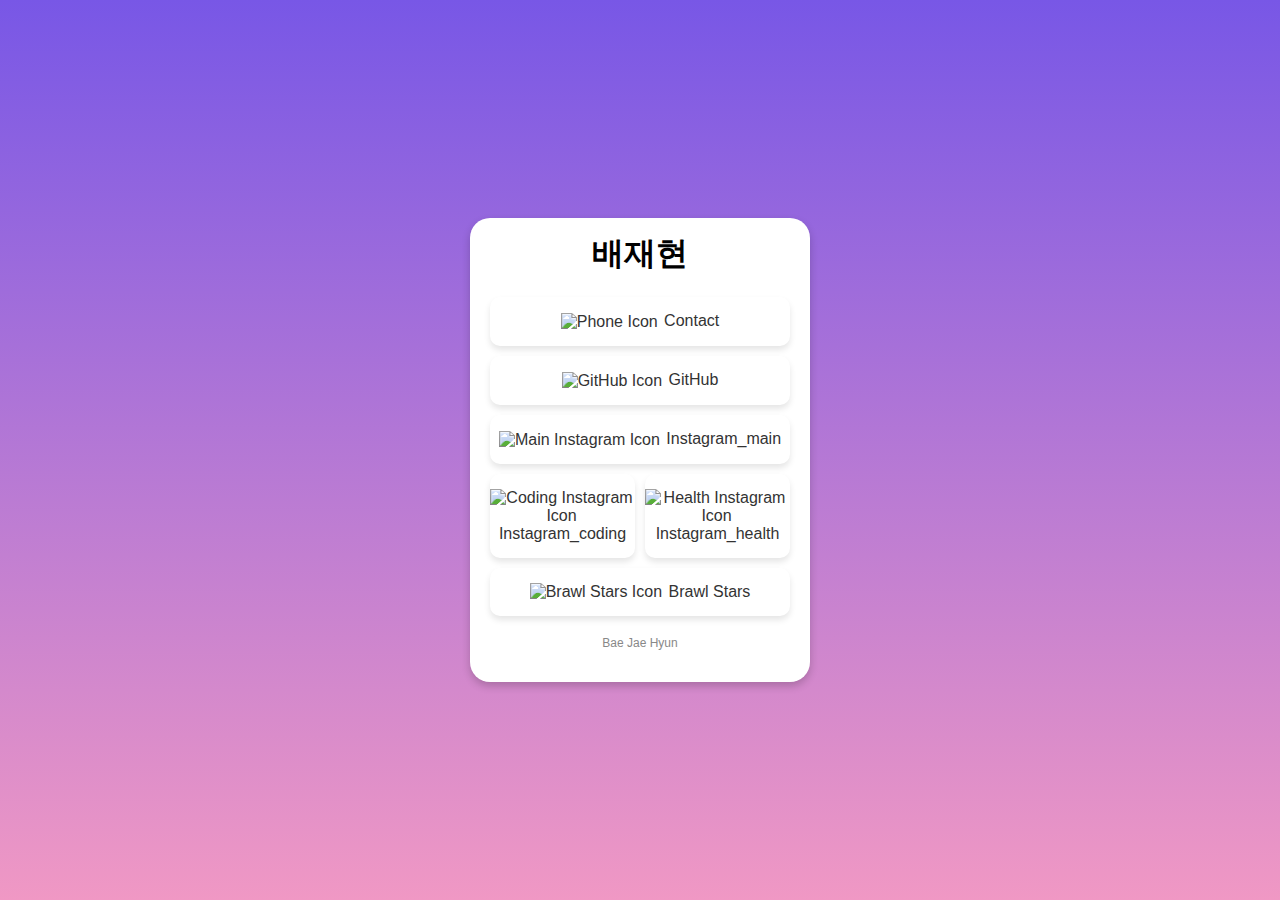
==== index.html @ c152a652 "Update index.html" ====
<!DOCTYPE html>
<html lang="ko">
<head>
    <meta charset="UTF-8">
    <meta name="viewport" content="width=device-width, initial-scale=1.0">
    <title>배재현</title>
    <link rel="stylesheet" href="style.css">
</head>
<body>
    <div class="container">
        <h1 class="name">배재현</h1>
        <div class="profile">
            <div class="links">
                <a href="tel:010-8430-0753" class="call-button">
                    <img src="https://th.bing.com/th?id=OIP.-E1nyNiDwsbGPKJij_xTUwHaHa&w=250&h=250&c=8&rs=1&qlt=90&o=6&pid=3.1&rm=2" class="small-icon" alt="Phone Icon">
                    Contact
                </a>
                <a href="https://github.com/JH0814zz/" class="link">
                    <img src="https://www.bing.com/th?id=OIP.LBisOgXiynuesiymg4f6HwHaEN&w=184&h=100&c=8&rs=1&qlt=90&o=6&pid=3.1&rm=2" class="small-icon" alt="GitHub Icon">
                    GitHub

                    
                </a>

                <a href="https://www.instagram.com/_https.jh_" class="link">
                    <img src="https://th.bing.com/th?id=OIP.S_VfvvqdreA1bFseUIRrcwHaHa&w=250&h=250&c=8&rs=1&qlt=90&o=6&pid=3.1&rm=2" class="small-icon" alt="Main Instagram Icon">
                    Instagram_main
                </a>
                
                
                <div class="link-split-container">
                    <a href="https://www.instagram.com/_coding.jh_" class="link-split">
                        <img src="https://th.bing.com/th/id/OIP.543To79wjetSq4MpMdxcTgAAAA?w=182&h=182&c=7&r=0&o=5&pid=1.7" class="small-icon" alt="Coding Instagram Icon">
                        Instagram_coding
                    </a>
                    <a href="https://www.instagram.com/_health.jh_" class="link-split">
                        <img src="https://th.bing.com/th/id/OIP.uFeAlhdfilHPK-HDIYjmlwHaFy?w=250&h=195&c=7&r=0&o=5&pid=1.7" class="small-icon" alt="Health Instagram Icon">
                        Instagram_health
                    </a>
                </div>
                
                <a href="https://link.brawlstars.com/invite/friend/kr?tag=RRVPR0YQJ&token=y28wzzrs" class="link">
                    <img src="https://th.bing.com/th/id/OIP.eGAFy2Xc_wcasR1VEmD1BAHaFj?w=244&h=183&c=7&r=0&o=5&pid=1.7" class="small-icon" alt="Brawl Stars Icon">
                    Brawl Stars
                </a>
            </div>
            <footer>
                <p>Bae Jae Hyun</p>
            </footer>
        </div>
    </div>
</body>
</html>
---- style.css ----
/* styles.css */

h1 {
    margin-top: -1.5mm;
}

footer p {
    font-size: 12px;
    color: #888;
    margin-top: 20px;
}

.small-icon {
    width: 20px;
    height: auto;
    margin-right: 2px;
    vertical-align: middle;
}

body, html {
    margin: 0;
    padding: 0;
    font-family: Arial, sans-serif;
    background: linear-gradient(180deg, #7857e6, #f098c4);
    height: 100vh;
    display: flex;
    justify-content: center;
    align-items: center;
}

.container {
    text-align: center;
    width: 300px;
    background: white;
    border-radius: 20px;
    padding: 20px;
    box-shadow: 0 4px 8px rgba(0, 0, 0, 0.2);
}

.logo {
    width: 80px;
    margin-bottom: 0px;
}

.profile h1 {
    font-size: 18px;
    color: #555;
    margin-bottom: 30px;
}

.links .link {
    display: block;
    text-decoration: none;
    background-color: #ffffff;
    color: #333;
    padding: 15px 0;
    margin: 10px 0;
    border-radius: 10px;
    box-shadow: 0 4px 6px rgba(0, 0, 0, 0.1);
    transition: all 0.2s ease;
}

.links .link:hover {
    background-color: #f0f0f0;
    box-shadow: 0 6px 8px rgba(0, 0, 0, 0.15);
}

.call-button {
    display: block;
    text-decoration: none;
    background-color: #ffffff;
    color: #333;
    padding: 15px 0;
    margin: 10px 0;
    border-radius: 10px;
    box-shadow: 0 4px 6px rgba(0, 0, 0, 0.1);
    transition: all 0.2s ease;
}

.call-button:hover {
    background-color: #f0f0f0;
    box-shadow: 0 6px 8px rgba(0, 0, 0, 0.15);
}

.link-split-container {
    display: flex;
}

.link-split {
    flex: 1;
    text-decoration: none;
    background-color: #ffffff;
    color: #333;
    padding: 15px 0;
    border-radius: 10px;
    box-shadow: 0 4px 6px rgba(0, 0, 0, 0.1);
    transition: all 0.2s ease;
    text-align: center;
}

.link-split:hover {
    background-color: #f0f0f0;
    box-shadow: 0 6px 8px rgba(0, 0, 0, 0.15);
}

.link-split + .link-split {
    margin-left: 10px;
}
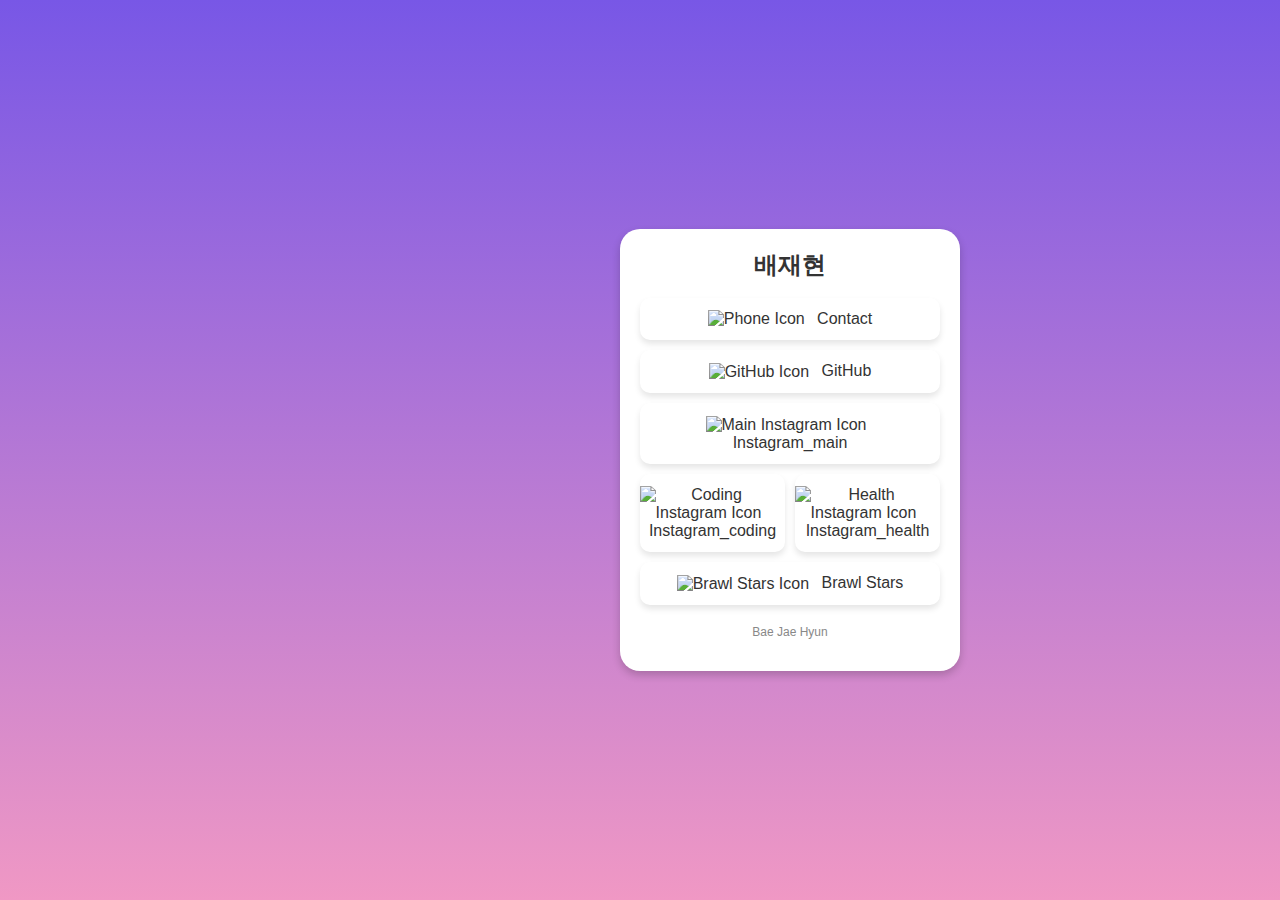
==== commit c9a841c7: "Update index.html" ====
--- a/index.html
+++ b/index.html
@@ -7,6 +7,13 @@
     <link rel="stylesheet" href="style.css">
 </head>
 <body>
+
+    <!-- 배경 비디오 -->
+    <video autoplay muted loop class="background-video">
+        <source src="bgmovie.mp4" type="video/mp4">
+        Your browser does not support the video tag.
+    </video>
+    
     <div class="container">
         <h1 class="name">배재현</h1>
         <div class="profile">
--- a/style.css
+++ b/style.css
@@ -1,89 +1,68 @@
-/* styles.css */
+/* style.css */
+
+body, html {
+    margin: 0;
+    padding: 0;
+    font-family: Arial, sans-serif;
+    background: linear-gradient(180deg, #7857e6, #f098c4);
+    display: flex;
+    justify-content: center;
+    align-items: center;
+    min-height: 100vh;
+}
+
+.container {
+    width: 300px;
+    max-width: 90%;
+    background: white;
+    border-radius: 20px;
+    padding: 20px;
+    box-shadow: 0 4px 8px rgba(0, 0, 0, 0.2);
+    margin: 40px 0;
+}
 
 h1 {
-    margin-top: -1.5mm;
+    font-size: 24px;
+    color: #333;
+    margin-top: 0;
+    text-align: center;
 }
 
 footer p {
     font-size: 12px;
     color: #888;
     margin-top: 20px;
+    text-align: center;
 }
 
 .small-icon {
     width: 20px;
     height: auto;
-    margin-right: 2px;
+    margin-right: 8px;
     vertical-align: middle;
 }
 
-body, html {
-    margin: 0;
-    padding: 0;
-    font-family: Arial, sans-serif;
-    background: linear-gradient(180deg, #7857e6, #f098c4);
-    height: 100vh;
-    display: flex;
-    justify-content: center;
-    align-items: center;
-}
-
-.container {
-    text-align: center;
-    width: 300px;
-    background: white;
-    border-radius: 20px;
-    padding: 20px;
-    box-shadow: 0 4px 8px rgba(0, 0, 0, 0.2);
-}
-
-.logo {
-    width: 80px;
-    margin-bottom: 0px;
-}
-
-.profile h1 {
-    font-size: 18px;
-    color: #555;
-    margin-bottom: 30px;
-}
-
-.links .link {
+.links .link, .links .call-button {
     display: block;
     text-decoration: none;
     background-color: #ffffff;
     color: #333;
-    padding: 15px 0;
+    padding: 12px;
     margin: 10px 0;
     border-radius: 10px;
     box-shadow: 0 4px 6px rgba(0, 0, 0, 0.1);
-    transition: all 0.2s ease;
+    transition: background-color 0.2s;
+    text-align: center;
 }
 
-.links .link:hover {
+.links .link:hover, .links .call-button:hover {
     background-color: #f0f0f0;
-    box-shadow: 0 6px 8px rgba(0, 0, 0, 0.15);
-}
-
-.call-button {
-    display: block;
-    text-decoration: none;
-    background-color: #ffffff;
-    color: #333;
-    padding: 15px 0;
-    margin: 10px 0;
-    border-radius: 10px;
-    box-shadow: 0 4px 6px rgba(0, 0, 0, 0.1);
-    transition: all 0.2s ease;
-}
-
-.call-button:hover {
-    background-color: #f0f0f0;
-    box-shadow: 0 6px 8px rgba(0, 0, 0, 0.15);
 }
 
 .link-split-container {
     display: flex;
+    gap: 10px;
+    margin-top: 10px;
 }
 
 .link-split {
@@ -91,18 +70,13 @@
     text-decoration: none;
     background-color: #ffffff;
     color: #333;
-    padding: 15px 0;
+    padding: 12px 0;
     border-radius: 10px;
     box-shadow: 0 4px 6px rgba(0, 0, 0, 0.1);
-    transition: all 0.2s ease;
+    transition: background-color 0.2s;
     text-align: center;
 }
 
 .link-split:hover {
     background-color: #f0f0f0;
-    box-shadow: 0 6px 8px rgba(0, 0, 0, 0.15);
 }
-
-.link-split + .link-split {
-    margin-left: 10px;
-}
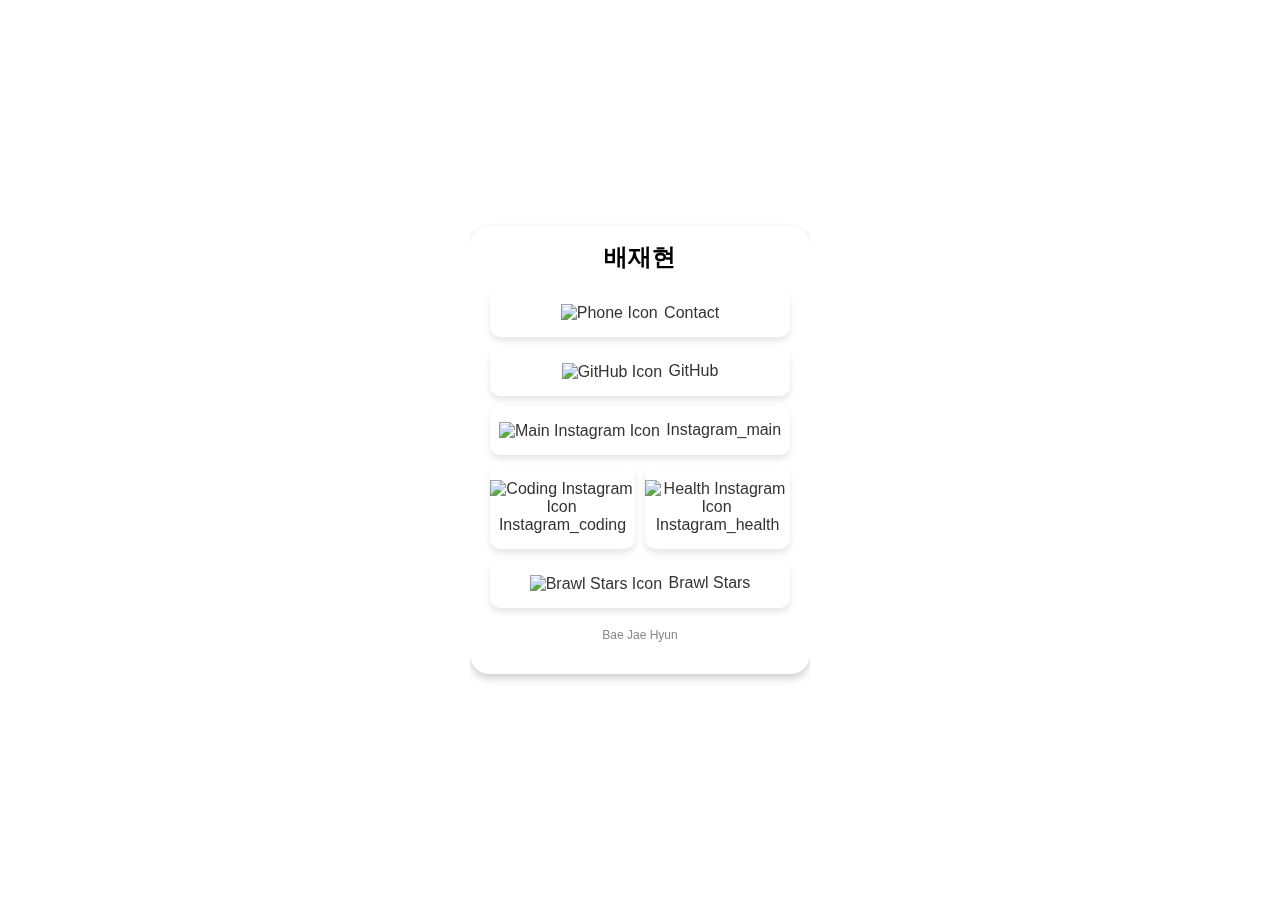
==== commit 7dbd1419: "Update index.html" ====
--- a/index.html
+++ b/index.html
@@ -4,7 +4,7 @@
     <meta charset="UTF-8">
     <meta name="viewport" content="width=device-width, initial-scale=1.0">
     <title>배재현</title>
-    <link rel="stylesheet" href="style.css">
+    <link rel="stylesheet" href="https://JH0814zz.github.io/BaeJaeHyun/style.css">
 </head>
 <body>
 
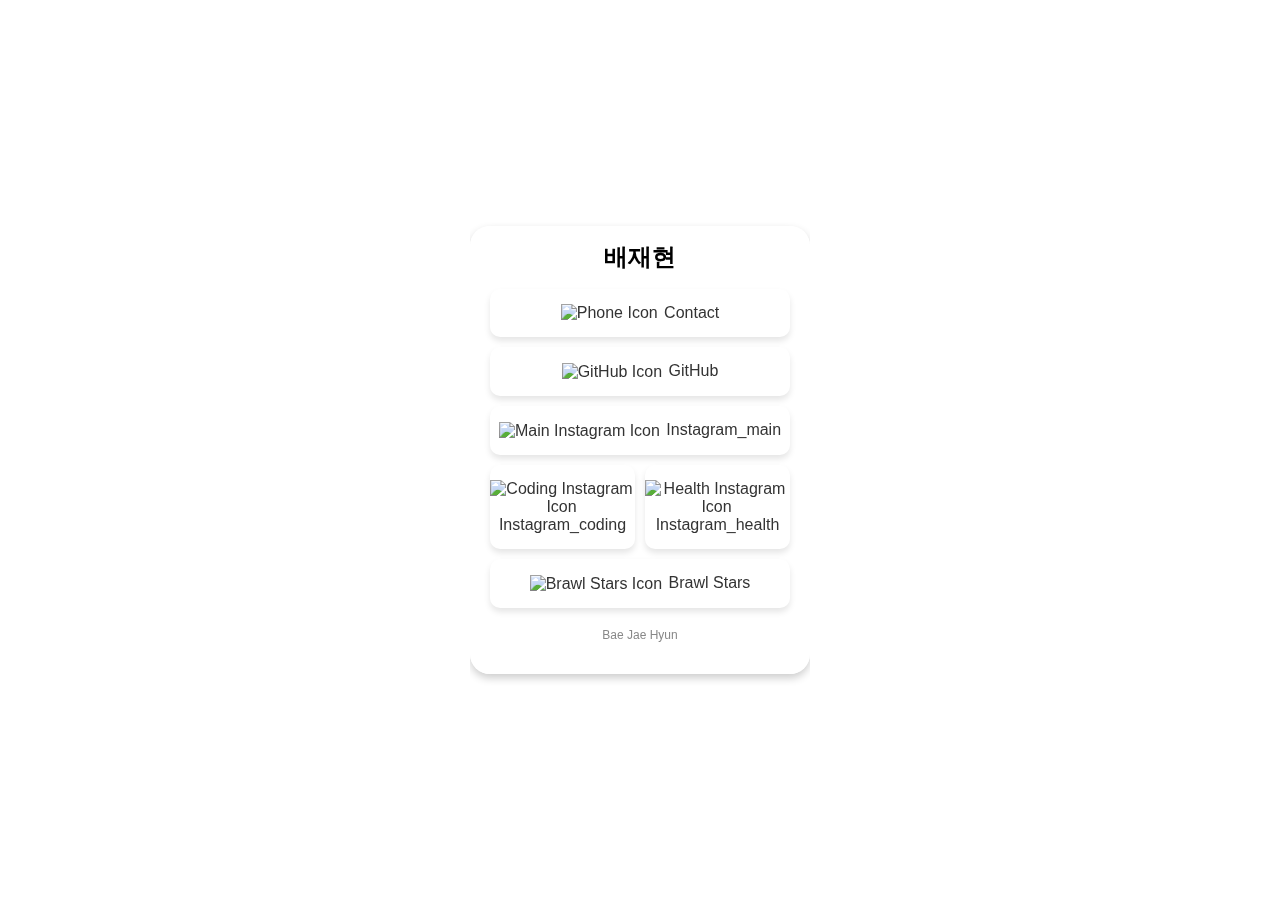
==== commit 8946b542: "Update index.html" ====
--- a/index.html
+++ b/index.html
@@ -4,7 +4,7 @@
     <meta charset="UTF-8">
     <meta name="viewport" content="width=device-width, initial-scale=1.0">
     <title>배재현</title>
-    <link rel="stylesheet" href="https://JH0814zz.github.io/BaeJaeHyun/style.css">
+    <link rel="stylesheet" href="https://JH0814zz.github.io/BaeJaeHyun/style.css?version=1.0">
 </head>
 <body>
 
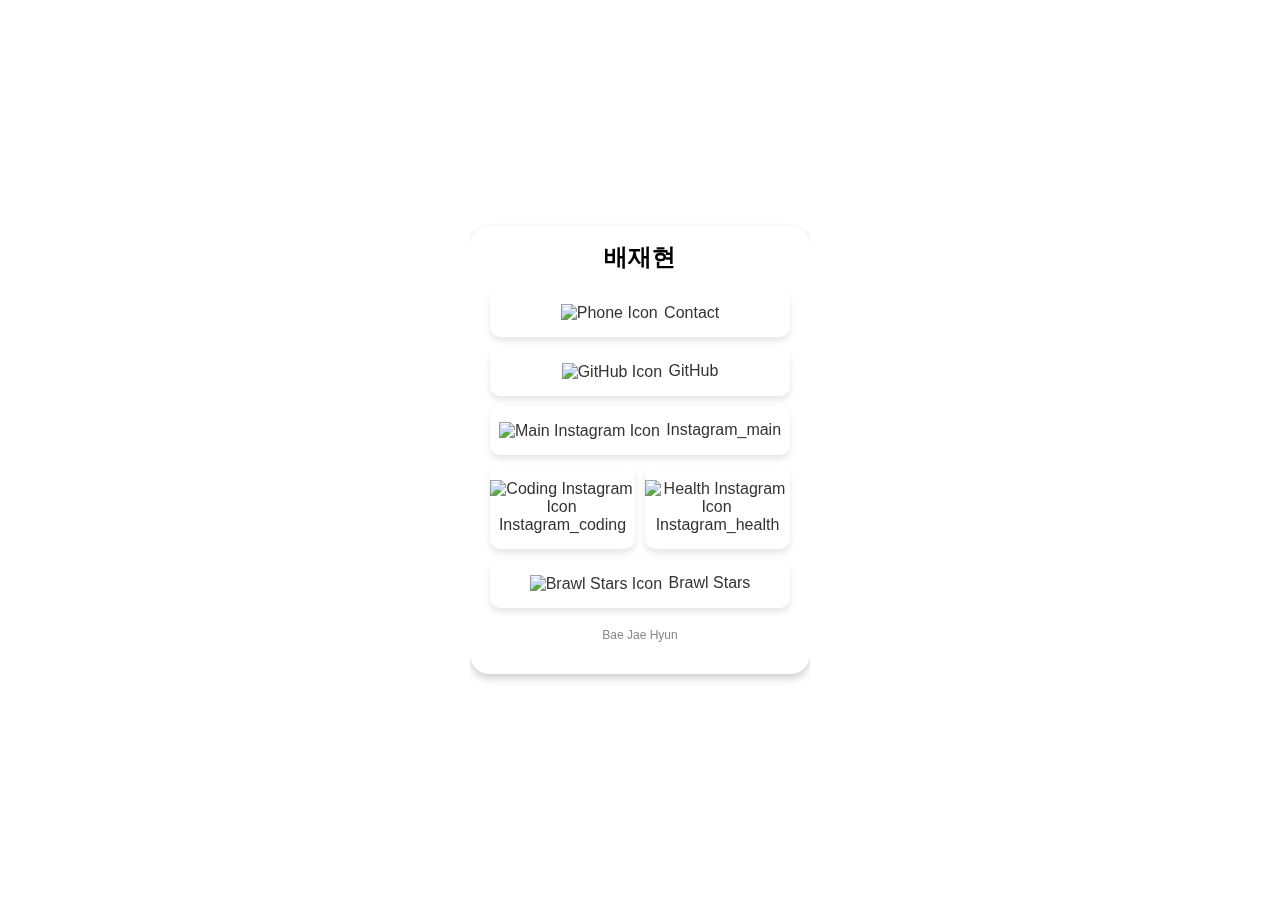
==== commit cc7c2e3e: "Update index.html" ====
--- a/index.html
+++ b/index.html
@@ -9,7 +9,7 @@
 <body>
 
     <!-- 배경 비디오 -->
-    <video autoplay muted loop class="background-video">
+    <video autoplay muted loop class="background-video" autoplay muted loop playsinline>
         <source src="bgmovie.mp4" type="video/mp4">
         Your browser does not support the video tag.
     </video>
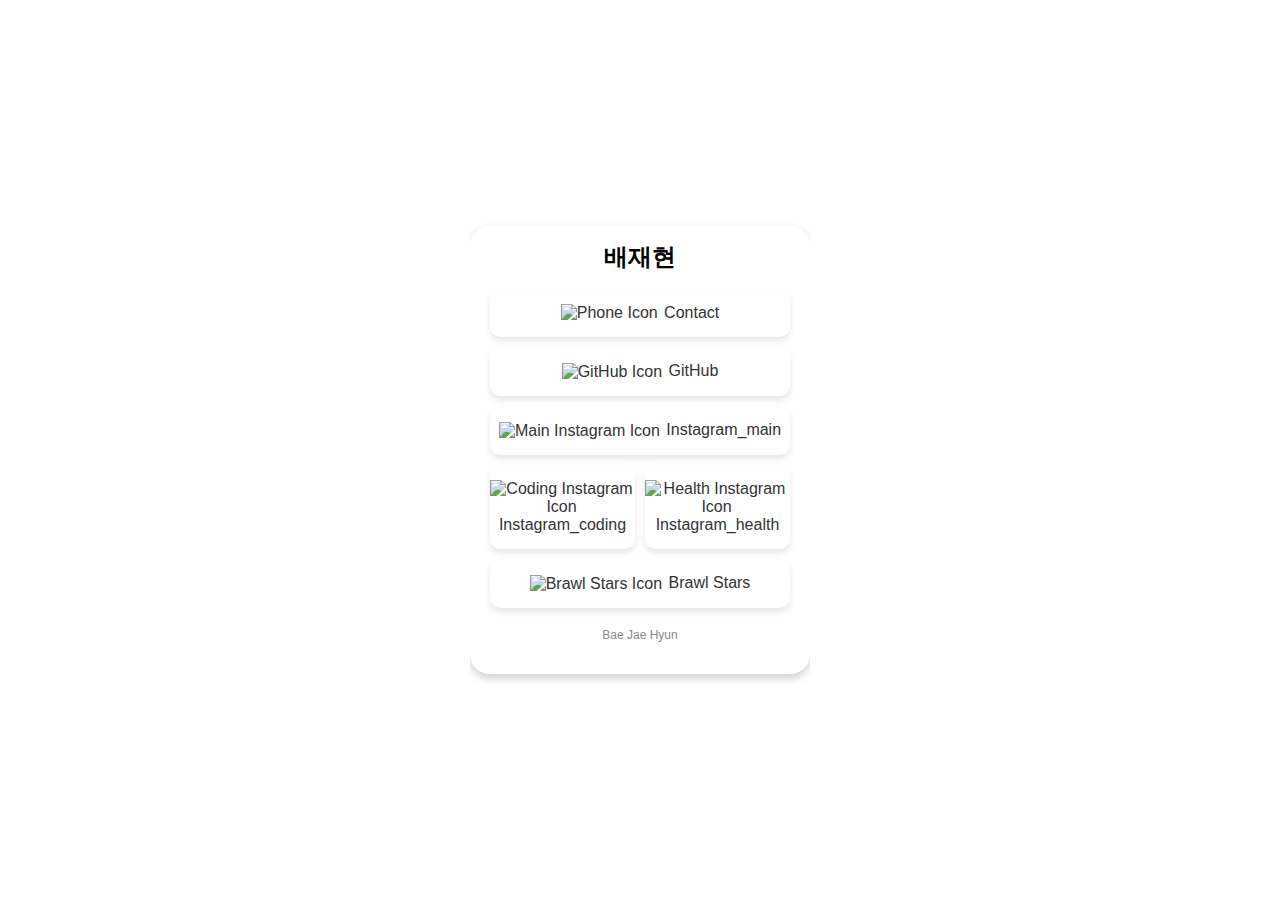
==== commit bfc3dee7: "Update index.html" ====
--- a/index.html
+++ b/index.html
@@ -4,16 +4,9 @@
     <meta charset="UTF-8">
     <meta name="viewport" content="width=device-width, initial-scale=1.0">
     <title>배재현</title>
-    <link rel="stylesheet" href="https://JH0814zz.github.io/BaeJaeHyun/style.css?version=1.0">
+    <link rel="stylesheet" href="style.css">
 </head>
 <body>
-
-    <!-- 배경 비디오 -->
-    <video autoplay muted loop class="background-video" autoplay muted loop playsinline>
-        <source src="bgmovie.mp4" type="video/mp4">
-        Your browser does not support the video tag.
-    </video>
-    
     <div class="container">
         <h1 class="name">배재현</h1>
         <div class="profile">
@@ -25,15 +18,11 @@
                 <a href="https://github.com/JH0814zz/" class="link">
                     <img src="https://www.bing.com/th?id=OIP.LBisOgXiynuesiymg4f6HwHaEN&w=184&h=100&c=8&rs=1&qlt=90&o=6&pid=3.1&rm=2" class="small-icon" alt="GitHub Icon">
                     GitHub
-
-                    
                 </a>
-
                 <a href="https://www.instagram.com/_https.jh_" class="link">
                     <img src="https://th.bing.com/th?id=OIP.S_VfvvqdreA1bFseUIRrcwHaHa&w=250&h=250&c=8&rs=1&qlt=90&o=6&pid=3.1&rm=2" class="small-icon" alt="Main Instagram Icon">
                     Instagram_main
                 </a>
-                
                 
                 <div class="link-split-container">
                     <a href="https://www.instagram.com/_coding.jh_" class="link-split">
--- a/style.css
+++ b/style.css
@@ -0,0 +1,102 @@
+/* style.css */
+
+body, html {
+    margin: 0;
+    padding: 0;
+    font-family: Arial, sans-serif;
+    height: 100vh;
+    overflow: hidden; /* 스크롤바 숨기기 */
+    display: flex;
+    justify-content: center;
+    align-items: center;
+}
+
+/* 배경 비디오 스타일 */
+.background-video {
+    position: fixed;
+    top: 0;
+    left: 0;
+    width: 100vw;
+    height: 100vh;
+    object-fit: cover;
+    z-index: -1;
+}
+
+.container {
+    width: 300px;
+    max-width: 90%;
+    background: rgba(255, 255, 255, 0.8); /* 반투명 배경 */
+    border-radius: 20px;
+    padding: 20px;
+    box-shadow: 0 4px 8px rgba(0, 0, 0, 0.2);
+    text-align: center;
+}
+
+.name {
+    margin-top: -1.5mm;
+    font-size: 24px;
+}
+
+.profile h1 {
+    font-size: 18px;
+    color: #555;
+    margin-bottom: 30px;
+}
+
+.links .link,
+.call-button {
+    display: block;
+    text-decoration: none;
+    background-color: #ffffff;
+    color: #333;
+    padding: 15px 0;
+    margin: 10px 0;
+    border-radius: 10px;
+    box-shadow: 0 4px 6px rgba(0, 0, 0, 0.1);
+    transition: all 0.2s ease;
+}
+
+.link:hover,
+.call-button:hover {
+    background-color: #f0f0f0;
+    box-shadow: 0 6px 8px rgba(0, 0, 0, 0.15);
+}
+
+.small-icon {
+    width: 20px;
+    height: auto;
+    margin-right: 2px;
+    vertical-align: middle;
+}
+
+.link-split-container {
+    display: flex;
+}
+
+.link-split {
+    flex: 1;
+    text-decoration: none;
+    background-color: #ffffff;
+    color: #333;
+    padding: 15px 0;
+    border-radius: 10px;
+    box-shadow: 0 4px 6px rgba(0, 0, 0, 0.1);
+    transition: all 0.2s ease;
+    text-align: center;
+}
+
+.link-split:hover {
+    background-color: #f0f0f0;
+    box-shadow: 0 6px 8px rgba(0, 0, 0, 0.15);
+}
+
+/* 반쪽 링크 카드 스타일 */
+.link-split + .link-split {
+    margin-left: 10px;
+}
+
+footer p {
+    font-size: 12px;
+    color: #888;
+    margin-top: 20px;
+}
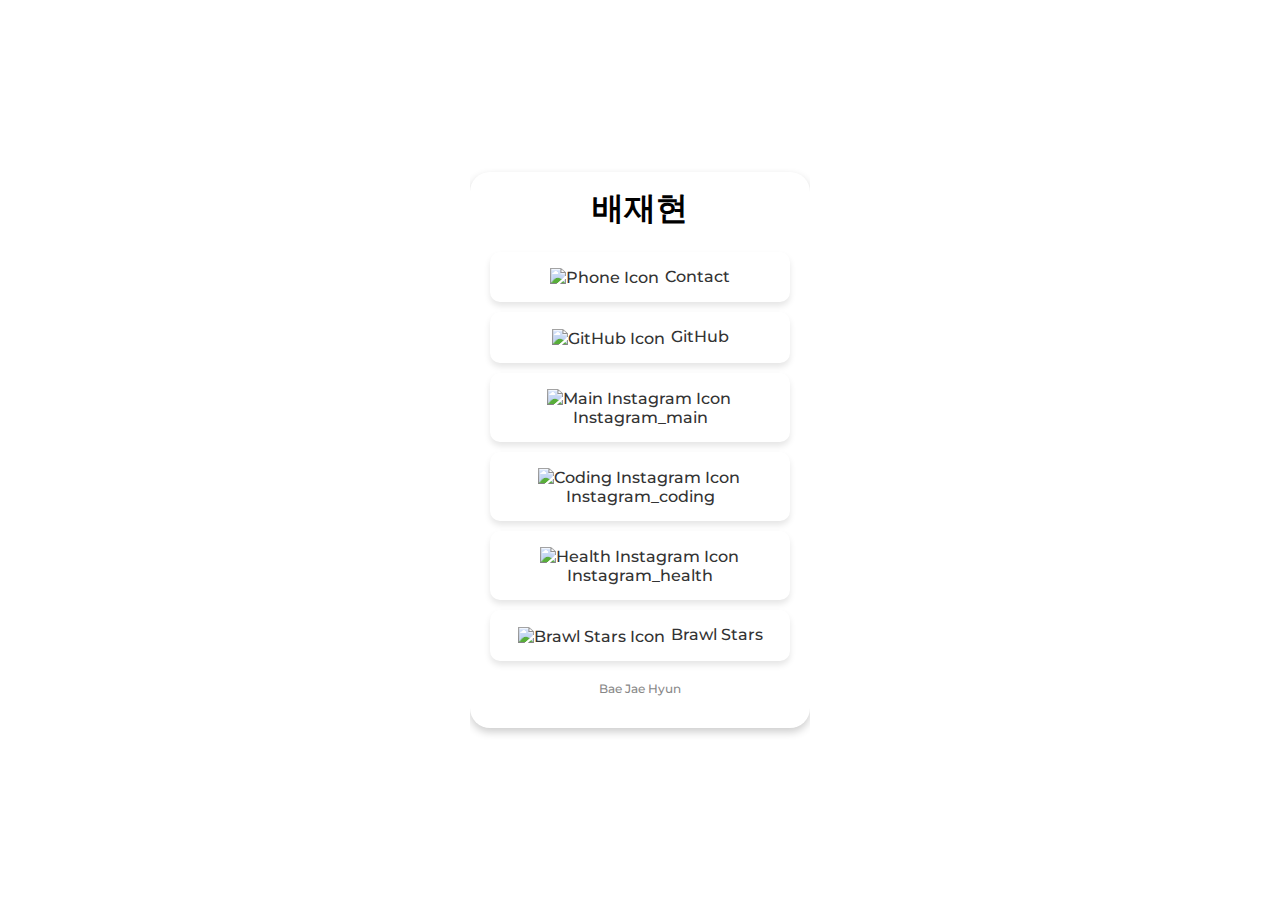
==== commit 374a3ff9: "Add files via upload" ====
--- a/index.html
+++ b/index.html
@@ -5,6 +5,9 @@
     <meta name="viewport" content="width=device-width, initial-scale=1.0">
     <title>배재현</title>
     <link rel="stylesheet" href="style.css">
+    <link rel="stylesheet" href="https://cdnjs.cloudflare.com/ajax/libs/animate.css/4.1.1/animate.min.css">
+    <link rel="stylesheet" href="https://cdn.rawgit.com/moonspam/NanumSquare/master/nanumsquare.css"> <!-- NanumSquare 폰트 -->
+    <link rel="stylesheet" href="https://fonts.googleapis.com/css2?family=Montserrat:wght@400;700&display=swap"> <!-- Montserrat 폰트 -->
 </head>
 <body>
     <div class="container">
@@ -45,5 +48,25 @@
             </footer>
         </div>
     </div>
+
+    <script>
+        // 모든 링크 요소에 클릭 이벤트 추가
+        const links = document.querySelectorAll('.link, .link-split');
+        
+        links.forEach(link => {
+            link.addEventListener('click', function(e) {
+                e.preventDefault(); // 링크 기본 동작을 막음
+                
+                // 클릭된 요소에 애니메이션 추가
+                link.classList.add('animate__animated', 'animate__zoomOutUp');
+                
+                // 애니메이션이 끝난 후 동작을 실행
+                link.addEventListener('animationend', function() {
+                    link.classList.remove('animate__animated', 'animate__zoomOutUp'); // 애니메이션 클래스 제거
+                    window.location.href = link.href; // 링크로 이동
+                });
+            });
+        });
+    </script>
 </body>
 </html>
--- a/style.css
+++ b/style.css
@@ -1,40 +1,46 @@
-/* style.css */
-
+/* 기본 설정 */
 body, html {
     margin: 0;
     padding: 0;
-    font-family: Arial, sans-serif;
+    font-family: 'Montserrat', sans-serif; /* 전체 폰트는 Montserrat로 설정 */
     height: 100vh;
-    overflow: hidden; /* 스크롤바 숨기기 */
+    overflow: hidden;
     display: flex;
     justify-content: center;
     align-items: center;
-}
-
-/* 배경 비디오 스타일 */
-.background-video {
-    position: fixed;
-    top: 0;
-    left: 0;
-    width: 100vw;
-    height: 100vh;
-    object-fit: cover;
-    z-index: -1;
+    background: url('bgmovie.gif') no-repeat center center fixed;
+    background-size: cover;
+    color: #000000; /* 글자 색을 완전 검정색으로 설정 */
+    font-weight: 500; /* 전체 폰트 두께를 기존 두께의 1.5배인 600으로 설정 */
 }
 
 .container {
+    text-align: center;
     width: 300px;
-    max-width: 90%;
-    background: rgba(255, 255, 255, 0.8); /* 반투명 배경 */
+    background: white;
     border-radius: 20px;
     padding: 20px;
     box-shadow: 0 4px 8px rgba(0, 0, 0, 0.2);
-    text-align: center;
 }
 
 .name {
     margin-top: -1.5mm;
-    font-size: 24px;
+    font-family: 'NanumSquare', sans-serif; /* 배재현 이름에만 NanumSquare 폰트 적용 */
+    font-weight: 600; /* 배재현 이름의 두께도 600으로 설정 */
+    color: #000000; /* 이름 텍스트 색상도 검정색으로 설정 */
+}
+
+footer p {
+    font-size: 12px;
+    color: #888;
+    margin-top: 20px;
+}
+
+.small-icon {
+    width: 20px;
+    height: auto;
+    margin-right: 2px;
+    vertical-align: middle;
 }
 
 .profile h1 {
@@ -43,8 +49,10 @@
     margin-bottom: 30px;
 }
 
+/* 버튼 및 링크 스타일 */
 .links .link,
-.call-button {
+.call-button,
+.link-split {
     display: block;
     text-decoration: none;
     background-color: #ffffff;
@@ -54,49 +62,35 @@
     border-radius: 10px;
     box-shadow: 0 4px 6px rgba(0, 0, 0, 0.1);
     transition: all 0.2s ease;
+    cursor: pointer;
+    position: relative; /* 가상 요소의 위치 기준 */
 }
 
-.link:hover,
-.call-button:hover {
-    background-color: #f0f0f0;
-    box-shadow: 0 6px 8px rgba(0, 0, 0, 0.15);
-}
-
-.small-icon {
-    width: 20px;
-    height: auto;
-    margin-right: 2px;
-    vertical-align: middle;
-}
-
-.link-split-container {
-    display: flex;
-}
-
-.link-split {
-    flex: 1;
-    text-decoration: none;
-    background-color: #ffffff;
-    color: #333;
-    padding: 15px 0;
-    border-radius: 10px;
-    box-shadow: 0 4px 6px rgba(0, 0, 0, 0.1);
-    transition: all 0.2s ease;
-    text-align: center;
-}
-
+/* 호버 효과 */
+.links .link:hover,
+.call-button:hover,
 .link-split:hover {
     background-color: #f0f0f0;
     box-shadow: 0 6px 8px rgba(0, 0, 0, 0.15);
 }
 
-/* 반쪽 링크 카드 스타일 */
-.link-split + .link-split {
-    margin-left: 10px;
+/* 밑줄 효과 */
+.links .link::after,
+.call-button::after,
+.link-split::after {
+    content: ''; /* 가상 요소에 내용 추가 */
+    position: absolute;
+    left: 0; /* 왼쪽 끝부터 시작 */
+    bottom: 0;
+    width: 0%; /* 초기에는 밑줄이 0% */
+    height: 2px; /* 밑줄 두께 */
+    background-color: #000000; /* 밑줄 색상 */
+    transition: width 0.3s ease; /* 너비가 증가하는 애니메이션 */
 }
 
-footer p {
-    font-size: 12px;
-    color: #888;
-    margin-top: 20px;
+/* 마우스를 올렸을 때 밑줄이 펼쳐지는 효과 */
+.links .link:hover::after,
+.call-button:hover::after,
+.link-split:hover::after {
+    width: 100%; /* 밑줄의 너비를 100%로 설정하여 양옆으로 펼쳐짐 */
 }
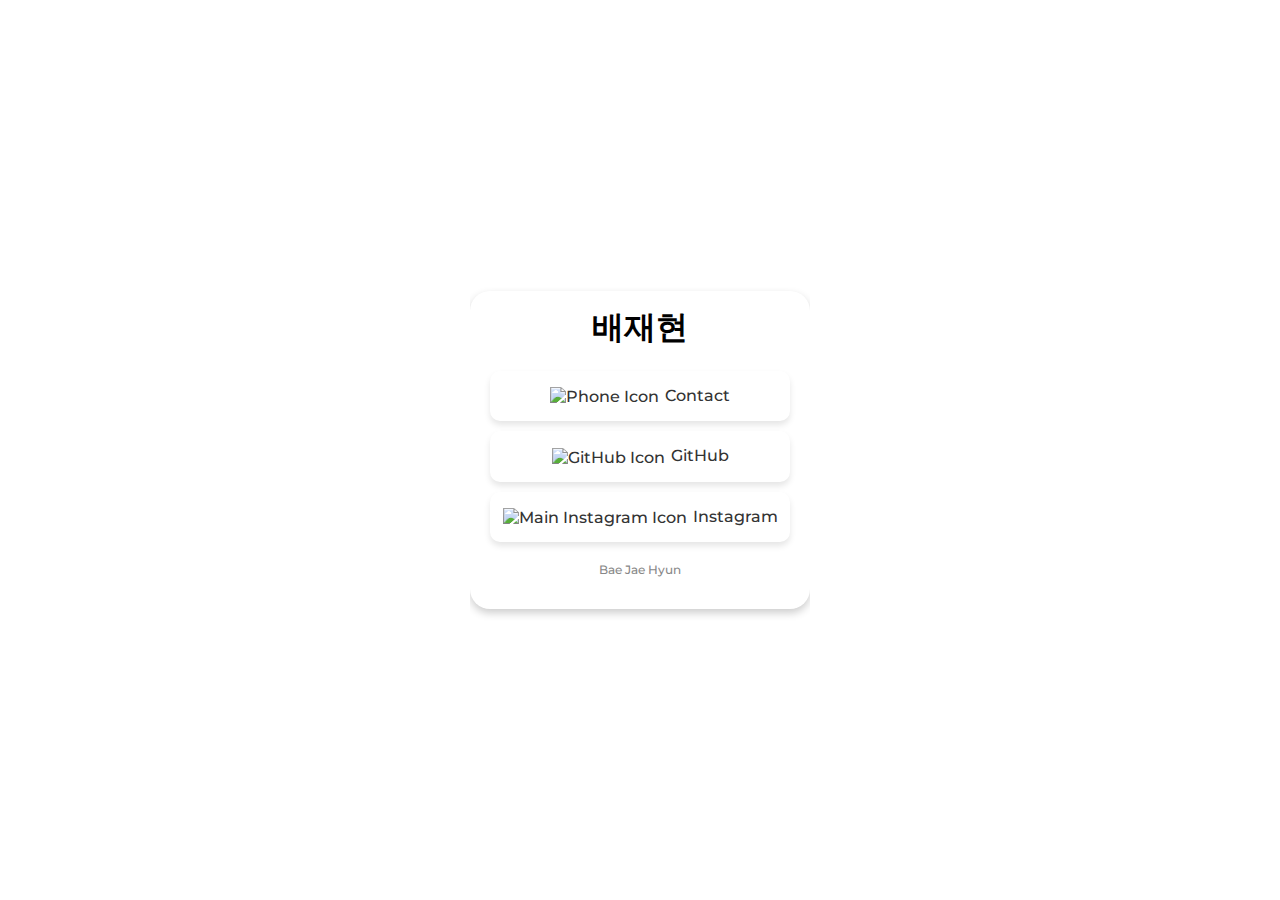
==== commit 266b704f: "index.html 업데이트" ====
--- a/index.html
+++ b/index.html
@@ -24,23 +24,7 @@
                 </a>
                 <a href="https://www.instagram.com/_https.jh_" class="link">
                     <img src="https://th.bing.com/th?id=OIP.S_VfvvqdreA1bFseUIRrcwHaHa&w=250&h=250&c=8&rs=1&qlt=90&o=6&pid=3.1&rm=2" class="small-icon" alt="Main Instagram Icon">
-                    Instagram_main
-                </a>
-                
-                <div class="link-split-container">
-                    <a href="https://www.instagram.com/_coding.jh_" class="link-split">
-                        <img src="https://th.bing.com/th/id/OIP.543To79wjetSq4MpMdxcTgAAAA?w=182&h=182&c=7&r=0&o=5&pid=1.7" class="small-icon" alt="Coding Instagram Icon">
-                        Instagram_coding
-                    </a>
-                    <a href="https://www.instagram.com/_health.jh_" class="link-split">
-                        <img src="https://th.bing.com/th/id/OIP.uFeAlhdfilHPK-HDIYjmlwHaFy?w=250&h=195&c=7&r=0&o=5&pid=1.7" class="small-icon" alt="Health Instagram Icon">
-                        Instagram_health
-                    </a>
-                </div>
-                
-                <a href="https://link.brawlstars.com/invite/friend/kr?tag=RRVPR0YQJ&token=y28wzzrs" class="link">
-                    <img src="https://th.bing.com/th/id/OIP.eGAFy2Xc_wcasR1VEmD1BAHaFj?w=244&h=183&c=7&r=0&o=5&pid=1.7" class="small-icon" alt="Brawl Stars Icon">
-                    Brawl Stars
+                    Instagram
                 </a>
             </div>
             <footer>
